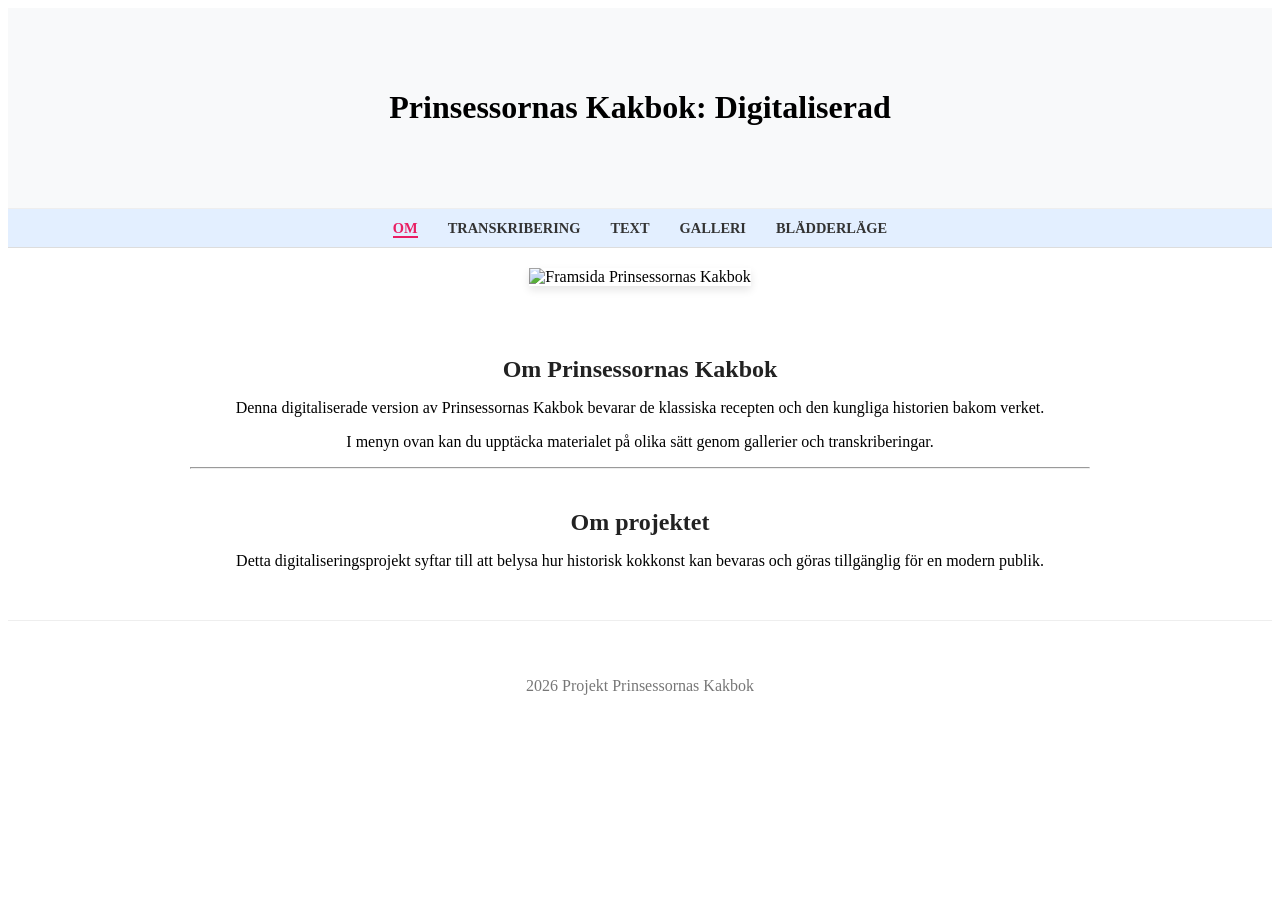
==== docs/index.html @ c344a950 "rename the documents folder to docs This is required to live the website from website" ====
<!DOCTYPE html>
<html lang="sv">
<head>
    <meta charset="UTF-8">
    <meta name="viewport" content="width=device-width, initial-scale=1.0">
    <title>Prinsessornas Kakbok: Digitaliserad</title>
    <link rel="stylesheet" href="assets/css/style.css">
</head>
<body>

    <header class="header">
        <h1>Prinsessornas Kakbok: Digitaliserad</h1>
    </header>

    <nav class="nav">
        <ul>
            <li><a href="index.html" class="active">Om</a></li>
            <li><a href="transkribering.html">Transkribering</a></li>
            <li><a href="text.html">Text</a></li>
            <li><a href="galleri.html">Galleri</a></li>
            <li><a href="bladderlage.html">Blädderläge</a></li>
        </ul>
    </nav>

    <div class="content">
        <div class="main-image-container">
            <img src="assets/img/image_1.png" alt="Framsida Prinsessornas Kakbok" title="Framsida">
        </div>

        <section class="info-section">
            <h5>Om Prinsessornas Kakbok</h5>
            <p>Denna digitaliserade version av Prinsessornas Kakbok bevarar de klassiska recepten och den kungliga historien bakom verket.</p>
            <p>I menyn ovan kan du upptäcka materialet på olika sätt genom gallerier och transkriberingar.</p>
        </section>

        <hr>

        <section class="project-section">
            <h5>Om projektet</h5>
            <p>Detta digitaliseringsprojekt syftar till att belysa hur historisk kokkonst kan bevaras och göras tillgänglig för en modern publik.</p>
        </section>
    </div>

    <footer class="footer">
        <p>2026 Projekt Prinsessornas Kakbok</p>
    </footer>

</body>
</html>
---- docs/assets/css/style.css ----
/* General Layout */
.body {
    background-color: #e0e0e0;
    font-family: "Times New Roman", serif;
    margin: 0;
    padding: 20px;
  
}

/* Fix for the Header */
.header {
    padding: 40px 20px;
    background-color: #fdfdfd;
    text-align: center;
    border-bottom: 1px solid #eee;
}

/* Sticky Navigation Logic */
.nav {
    position: sticky;
    top: 0;
    background-color: #e3efff;
    border-bottom: 1px solid #ddd;
    z-index: 1000;
    padding: 10px 0;
}

.nav ul {
    list-style: none; /* Removes the bullet points */
    margin: 0;
    padding: 0;
    display: flex; /* Puts menu items in a row */
    justify-content: center; /* Centers the menu */
}

.nav li {
    margin: 0 15px;
}

.nav a {
    text-decoration: none;
    color: #333;
    font-weight: bold;
    text-transform: uppercase;
    font-size: 0.9rem;
}

.nav a.active {
    color: #e91e63; /* Pink accent color */
    border-bottom: 2px solid #e91e63;
}

/* Content spacing so it doesn't hide behind the menu */
.content {
    max-width: 800px;
    margin: 30px auto;
    padding: 20px;
    text-align: left; /* Recipes usually look better left-aligned */
}


nav a:hover {
    text-decoration: underline;
}
/* Layout Styling for index file*/
.content {
    max-width: 900px;
    margin: 20px auto;
    padding: 0 20px;
    text-align: center;
}

.main-image-container img {
    max-width: 100%;
    height: auto;
    box-shadow: 0 4px 8px rgba(0,0,0,0.1);
    margin-bottom: 30px;
}

h5 {
    font-size: 1.5rem;
    margin-top: 40px;
    margin-bottom: 15px;
    color: #222;
}

.header {
    padding: 60px 20px;
    background-color: #f8f9fa;
    text-align: center;
}

.footer {
    padding: 40px 0;
    margin-top: 50px;
    border-top: 1px solid #eee;
    text-align: center;
    color: #777;
}
/* Specific Font Styles */
.front-sub-text {
    font-size: 0.9em;
    letter-spacing: 2px;
    margin: 10px 0;
}
/* Container for the whole page */
.front-page-layout {
    text-align: center;
    padding: 100px 40px; /* Adds the missing top space */
    display: flex;
    flex-direction: column;
    align-items: center;
    min-height: 600px;
}

/* The Italic Title */
.front-title-large {
    font-size: 3em;
    font-style: italic;
    margin-bottom: 0;
}

.front-title-huge {
    font-size: 4.8em;
    font-style: italic;
    margin-top: -15px; /* Pulls the two title words closer together */
}

/* Horizontal Lines */
.title-separator {
    width: 65%; /* Makes lines wider as seen in image_c6a9ee.jpg */
    border: 0;
    border-top: 1px solid #999; /* Softer grey line */
    margin: 40px 0;
}

/* The Publisher Section */
.front-publisher {
    font-size: 1.8em;
    letter-spacing: 6px; /* Fixes the bunched-up letters */
    margin-top: 10px;
}

/* The Credits at the bottom */
.front-credits {
    margin-top: 150px; /* Pushes credits to the bottom third of the page */
}

.front-credit-label {
    font-size: 0.8em;
    letter-spacing: 2px;
    color: #555;
    margin-bottom: 5px;
}

.front-name {
    font-size: 1.3em;
    letter-spacing: 3px;
    margin-bottom: 20px;
}
.back-italic-intro {
    font-style: italic;
    line-height: 1.6;
    margin: 20px 0;
    display: block;
}

.italic-text {
    font-style: italic;
}










/* Page Container */
.page-wrapper {
    display: flex;
    background-color: white;
    margin: 40px auto;
    max-width: 1200px;
    box-shadow: 0 5px 15px rgba(0,0,0,0.2);
    min-height: 800px;
    margin: 0 auto 40px auto; 
    min-height: 800px;
}

/* Image on the LEFT - addressing scholarly standard feedback */
.image-side {
    flex: 1;
    width: 50%; /* Fixed width to prevent distortion */
    padding: 20px;
    background-color: #fafafa;
    text-align: center;
    border-right: 1px solid #ccc;
}

.image-side img {
    max-width: 100%;
    height: auto;
    border: 1px solid #999;
}

/* Transcription on the RIGHT */
.text-side {
    flex: .8;
    width: 50%; /* Fixed width to prevent distortion */
    padding: 60px;
    text-align: left;
    display: flex;
    flex-direction: column;
    justify-content: flex-start;
    align-items: flex-start; /* Forces all content to the left */
}

/* Move ingredients to the left and let text wrap around it */
.ingredients {
    white-space: pre;
    font-family: monospace;
    font-size: 1.3em;
    background: #f9f9f9;
    padding: 15px;
    margin-bottom: 20px;

    /* KEY CHANGES TO MOVE TO LEFT */
    display: block;
    width: fit-content;  /* Shrinks the grey box to fit the text only */
    margin-left: 0;      /* Pins it to the left side */
    margin-right: auto;
    text-align: left;
}

/*.procedure {
    line-height: 1.6;
    margin-bottom: 20px;
}*/

.title-part-main {
    font-size: 3em;
    text-align: center;
    margin: 20px 0;
}

/* Ensure the procedure text fills this new narrow width */
.procedure {
    width: 100%;           /* It will now respect the 500px limit above */
    font-size: 1.3em;
    text-align: left;
    line-height: 1.6;
    font-family: serif;
    line-height: 1.5;
    text-align: left;
    margin-left: 0;
}

/* This clears the float so the next recipe title starts on a new line */
.recipe-entry {
    overflow: auto; 
    margin-bottom: 40px;
    border-bottom: 1px solid #eee; /* Visual separator for recipes */
}
 .ingredient-table {
    width: 100%;
    margin: 20px 0;
}
.ingredient-table td {
    padding-right: 40px; /* Space between the two columns */
    vertical-align: top;
}
/* Base style for ALL page numbers */
.page-number {
    display: block;
    width: 100%;
    margin-top: 30px;
    font-family: serif;
    text-align: left; /* Default is left */
}

/* Specific override only when 'right' is present */
.page-number.right {
    text-align: right;
}

/* Back Cover Styles */
/* Container for the back cover */
.back-cover {
    text-align: center;
    padding: 80px 40px;
    display: flex;
    flex-direction: column;
    height: 100%;
    min-height: 850px; /* Forces the footer to the bottom */
}

/* The Blue Title */
.back-title-blue {
    color: #2c5a94; /* The specific blue from the book */
    font-size: 2.2em;
    font-weight: bold;
    letter-spacing: 3px;
    margin-bottom: 60px;
}

/* The main description paragraph */
.back-description {
    max-width: 85%;
    margin: 0 auto 50px auto;
    text-align: left;
    line-height: 1.6;
    font-size: .8em;
}

/* "Husmodern" Brand Styling */
.back-brand-blue {
    color: #2c5a94;
    font-size: 4em;
    font-weight: bold;
    margin: 20px 0;
}

.back-tagline {
    font-style: italic;
    font-size: 1.2em;
    margin-bottom: 100px;
}

/* Footer Section (Price and Publisher) */
.back-footer {
    margin-top: auto; /* Pushes this div to the very bottom */
}

.back-price {
    font-weight: bold;
    font-size: 1.1em;
    margin-bottom: 20px;
    text-align: center;  /* This centers the text */
    display: block;      /* This ensures the element takes up the full width to allow centering */
}

.back-colophon {
    font-size: 0.75em;
    letter-spacing: 1px;
    text-transform: uppercase;
}

/* --- Front Cover Container --- 
.front-cover-container {
    background-color: white;
    text-align: center;
    padding: 40px 20px;
    display: flex;
    flex-direction: column;
    justify-content: space-between;
    min-height: 850px; *//* Matches your book height */
//    box-shadow: 0 10px 30px rgba(0,0,0,0.1);
//}

/* --- Typography --- */
//.cover-title-top, 
//.cover-title-bottom {
//    font-family: "Impact", "Arial Narrow", sans-serif; /* Mimics the tall, condensed font */
//    font-size: 3.5em;
//    font-weight: 900;
//    letter-spacing: -2px;
//    transform: scaleY(1.5); /* Stretches the font vertically like the original */
//    margin: 20px 0;
//    color: #111;
//}

/* --- The Crown Icon --- */
.crown-icon {
    display: block;
    width: 60px;
    height: 45px;
    background-color: #e91e63; /* Pinkish-red crown color */
    margin: 0 auto 10px auto;
    /* This creates the 3-point crown shape using a clip-path */
    clip-path: polygon(0% 100%, 0% 20%, 33% 50%, 50% 0%, 66% 50%, 100% 20%, 100% 100%);
}

/* --- Illustration Area --- */
.cover-image-placeholder img {
    max-width: 90%;
    height: auto;
    margin: 40px 0;
    border-radius: 50%; /* Optional: softens the edges to match the circular vibe */
}

/* Container styling for the Credits Page */
.center-aligned {
    text-align: center;
    margin: 5px 0;
    font-family: serif;
}

.top-margin {
    margin-top: 150px; /* Positions the text in the upper-middle of the page */
}

.uppercase-small {
    font-size: 0.9em;
    letter-spacing: 0.5px;
}

.bottom-colophon {
    margin-top: 300px; /* Pushes the printer info to the bottom of the page */
    text-align: center;
}

.uppercase-tiny {
    font-size: 0.65em;
    letter-spacing: 1.5px;
    text-transform: uppercase;
}

.italic {
    font-style: italic;
}

/* Container must have a set height to allow for "bottom" placement */
.front-cover-container {
    display: flex;
    flex-direction: column;
    align-items: center;
    height: 100%;
    min-height: 800px; /* Adjust based on your digital page height */
    padding: 40px 0;
    box-sizing: border-box;
}

.cover-title-top {
    margin-top: 0;
    font-size: 3em;
    /* Styles for vertically condensed font */
    transform: scaleY(1.4);
}

.main-illustration {
    margin: 40px 0;
    flex-grow: 1; /* Allows the image area to take up available middle space */
}

.cover-title-bottom {
    /* THIS IS THE KEY: pushes the element to the bottom of the flex container */
    margin-top: auto; 
    font-size: 3em;
    transform: scaleY(1.5);
    margin-bottom: 20px;
}

.recipe-title-uppercase {
    font-weight: bold;       /* Makes the text bold */
    text-transform: uppercase; /* Forces all letters to be capital */
    display: block;          /* Ensures it sits on its own line */
    margin-top: 20px;        /* Adds space above the title */
    margin-bottom: 10px;     /* Adds space below the title */
    font-size: 1.2em;        /* Makes the title slightly larger */
}

.recipe-title {
    font-weight: bold;       /* Makes the text bold */
    display: block;          /* Ensures it sits on its own line */
    margin-top: 20px;        /* Adds space above the title */
    margin-bottom: 10px;     /* Adds space below the title */
    font-size: 1.2em;        /* Makes the title slightly larger */
}
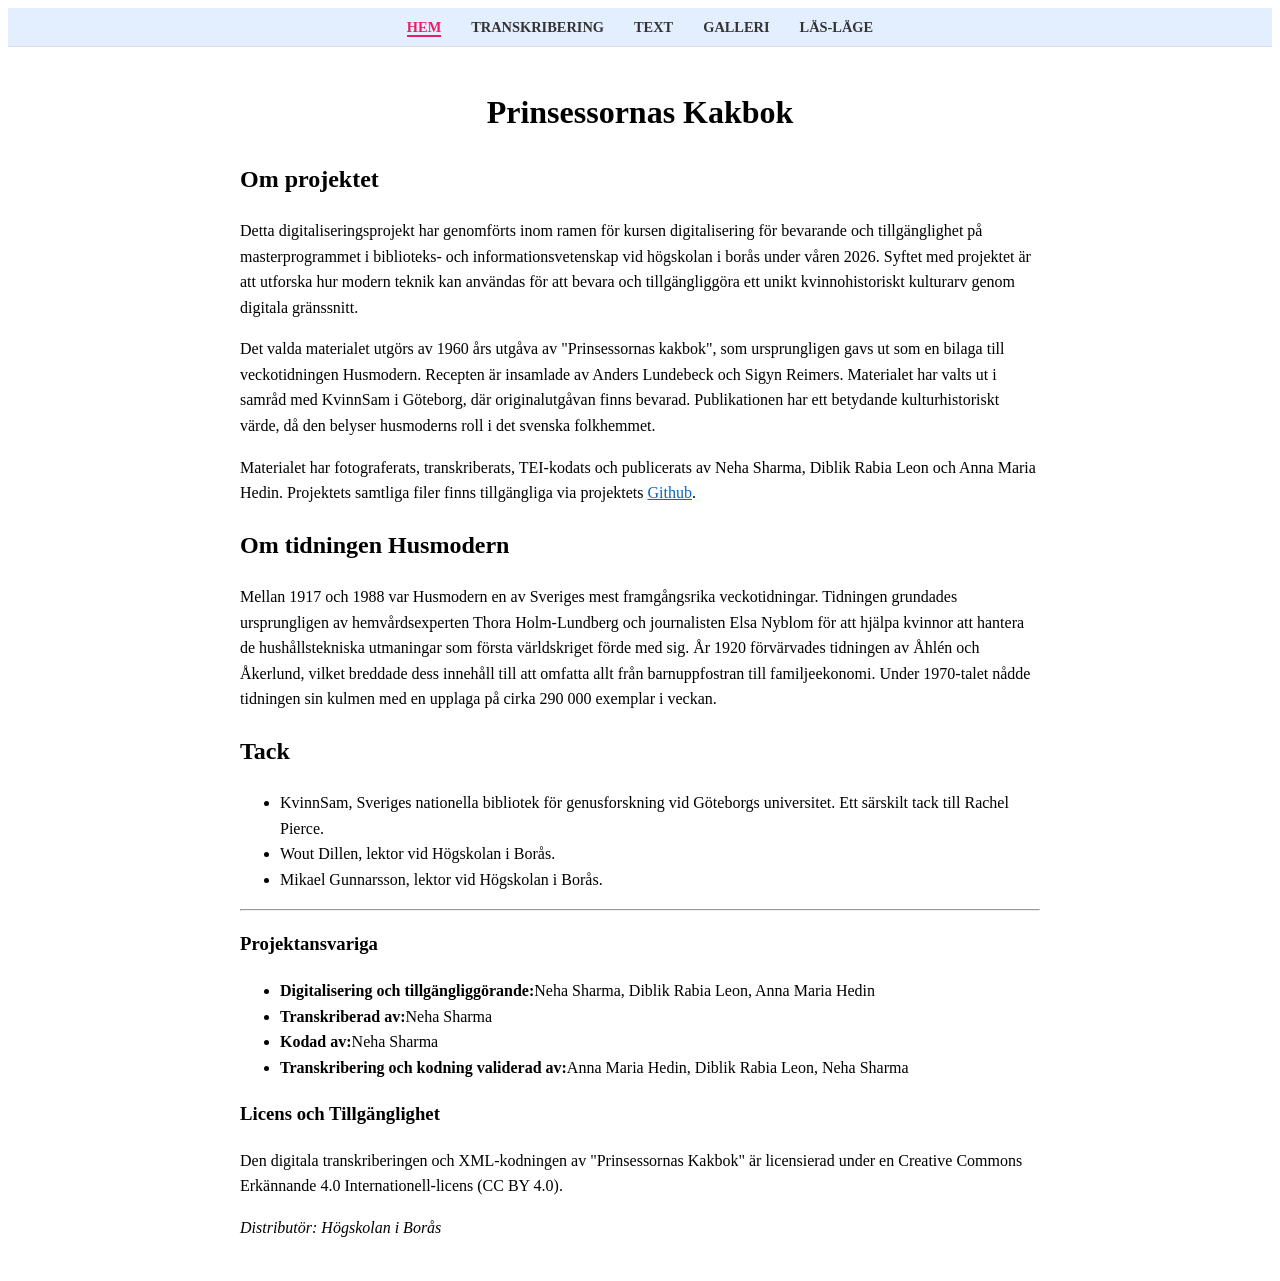
==== commit 132db342: "updated all files change hem, läs-läge , Anna name ," ====
--- a/docs/index.html
+++ b/docs/index.html
@@ -1,49 +1,72 @@
-<!DOCTYPE html>
-<html lang="sv">
-<head>
-    <meta charset="UTF-8">
-    <meta name="viewport" content="width=device-width, initial-scale=1.0">
-    <title>Prinsessornas Kakbok: Digitaliserad</title>
-    <link rel="stylesheet" href="assets/css/style.css">
-</head>
-<body>
-
-    <header class="header">
-        <h1>Prinsessornas Kakbok: Digitaliserad</h1>
-    </header>
-
-    <nav class="nav">
-        <ul>
-            <li><a href="index.html" class="active">Om</a></li>
+<!DOCTYPE HTML>
+<html>
+   <head>
+      <meta http-equiv="Content-Type" content="text/html; charset=UTF-8">
+      <title> Om | Prinsessornas Kakbok</title>
+      <link rel="stylesheet" type="text/css" href="assets/css/style.css">
+   </head>
+   <body>
+      <nav class="nav">
+         <ul>
+            <li><a href="index.html" class="active">Hem</a></li>
             <li><a href="transkribering.html">Transkribering</a></li>
             <li><a href="text.html">Text</a></li>
             <li><a href="galleri.html">Galleri</a></li>
-            <li><a href="bladderlage.html">Blädderläge</a></li>
-        </ul>
-    </nav>
-
-    <div class="content">
-        <div class="main-image-container">
-            <img src="assets/img/image_1.png" alt="Framsida Prinsessornas Kakbok" title="Framsida">
-        </div>
-
-        <section class="info-section">
-            <h5>Om Prinsessornas Kakbok</h5>
-            <p>Denna digitaliserade version av Prinsessornas Kakbok bevarar de klassiska recepten och den kungliga historien bakom verket.</p>
-            <p>I menyn ovan kan du upptäcka materialet på olika sätt genom gallerier och transkriberingar.</p>
-        </section>
-
-        <hr>
-
-        <section class="project-section">
-            <h5>Om projektet</h5>
-            <p>Detta digitaliseringsprojekt syftar till att belysa hur historisk kokkonst kan bevaras och göras tillgänglig för en modern publik.</p>
-        </section>
-    </div>
-
-    <footer class="footer">
-        <p>2026 Projekt Prinsessornas Kakbok</p>
-    </footer>
-
-</body>
+            <li><a href="bladderlage.html">Läs-Läge</a></li>
+         </ul>
+      </nav>
+      <main class="content" style="text-align:left; max-width: 800px; margin: 40px auto; line-height: 1.6;">
+         <h1 style="text-align:center;">Prinsessornas Kakbok</h1>
+         <section class="project-description">
+            <h2>Om projektet</h2>
+            <p>Detta digitaliseringsprojekt har genomförts inom ramen för kursen digitalisering för
+               bevarande och tillgänglighet på masterprogrammet i biblioteks- och informationsvetenskap
+               vid högskolan i borås under våren 2026. Syftet med projektet är att utforska hur modern
+               teknik kan användas för att bevara och tillgängliggöra ett unikt kvinnohistoriskt
+               kulturarv genom digitala gränssnitt.</p>
+            <p>Det valda materialet utgörs av 1960 års utgåva av "Prinsessornas kakbok", som ursprungligen
+               gavs ut som en bilaga till veckotidningen Husmodern. Recepten är insamlade av Anders
+               Lundebeck och Sigyn Reimers. Materialet har valts ut i samråd med KvinnSam i Göteborg,
+               där originalutgåvan finns bevarad. Publikationen har ett betydande kulturhistoriskt
+               värde, då den belyser husmoderns roll i det svenska folkhemmet. </p>
+            <p>Materialet har fotograferats, transkriberats, TEI-kodats och publicerats av Neha Sharma,
+               Diblik Rabia Leon och Anna Maria Hedin. Projektets samtliga filer finns tillgängliga
+               via projektets <a href="https://github.com/nehasahai85/Prinsessornas_Kokbok" target="_blank" style="color: #0066cc; text-decoration: underline;">Github</a>.</p>
+         </section>
+         <section class="magazine-history">
+            <h2>Om tidningen Husmodern</h2>
+            <p>Mellan 1917 och 1988 var Husmodern en av Sveriges mest framgångsrika veckotidningar.
+               Tidningen grundades ursprungligen av hemvårdsexperten Thora Holm-Lundberg och journalisten
+               Elsa Nyblom för att hjälpa kvinnor att hantera de hushållstekniska utmaningar som
+               första världskriget förde med sig. År 1920 förvärvades tidningen av Åhlén och Åkerlund,
+               vilket breddade dess innehåll till att omfatta allt från barnuppfostran till familjeekonomi.
+               Under 1970-talet nådde tidningen sin kulmen med en upplaga på cirka 290 000 exemplar
+               i veckan.</p>
+         </section>
+         <section class="acknowledgements">
+            <h2>Tack</h2>
+            <ul>
+               <li>KvinnSam, Sveriges nationella bibliotek för genusforskning vid Göteborgs universitet.
+                  Ett särskilt tack till Rachel Pierce.</li>
+               <li>Wout Dillen, lektor vid Högskolan i Borås.</li>
+               <li>Mikael Gunnarsson, lektor vid Högskolan i Borås.</li>
+            </ul>
+         </section>
+         <hr>
+         <section class="credits">
+            <h3>Projektansvariga</h3>
+            <ul>
+               <li><strong>Digitalisering och tillgängliggörande:</strong>Neha Sharma, Diblik Rabia Leon, Anna Maria Hedin</li>
+               <li><strong>Transkriberad av:</strong>Neha Sharma</li>
+               <li><strong>Kodad av:</strong>Neha Sharma</li>
+               <li><strong>Transkribering och kodning validerad av:</strong>Anna Maria Hedin, Diblik Rabia Leon, Neha Sharma</li>
+            </ul>
+            <h3>Licens och Tillgänglighet</h3>
+            <p>Den digitala transkriberingen och XML-kodningen av "Prinsessornas Kakbok" 
+               är licensierad under en Creative Commons Erkännande 4.0 Internationell-licens (CC
+               BY 4.0).</p>
+            <p><em>Distributör: Högskolan i Borås</em></p>
+         </section>
+      </main>
+   </body>
 </html>
--- a/docs/assets/css/style.css
+++ b/docs/assets/css/style.css
@@ -99,9 +99,16 @@
 }
 /* Specific Font Styles */
 .front-sub-text {
+ width: fit-content; /* Or a specific width like 200px */
+    margin-left: auto;
+    margin-right: auto; 
+    
     font-size: 0.9em;
     letter-spacing: 2px;
-    margin: 10px 0;
+    margin-bottom: 0;
+    
+/*     
+    margin: 10px 0; */
 }
 /* Container for the whole page */
 .front-page-layout {
@@ -115,12 +122,20 @@
 
 /* The Italic Title */
 .front-title-large {
+    width: fit-content; /* Or a specific width like 200px */
+    margin-left: auto;
+    margin-right: auto; 
+    
     font-size: 3em;
     font-style: italic;
     margin-bottom: 0;
 }
 
 .front-title-huge {
+    width: fit-content; /* Or a specific width like 200px */
+    margin-left: auto;
+    margin-right: auto; 
+    
     font-size: 4.8em;
     font-style: italic;
     margin-top: -15px; /* Pulls the two title words closer together */
@@ -128,9 +143,13 @@
 
 /* Horizontal Lines */
 .title-separator {
-    width: 65%; /* Makes lines wider as seen in image_c6a9ee.jpg */
+    width: 85%; /* Makes lines wider as seen in image_c6a9ee.jpg */
     border: 0;
     border-top: 1px solid #999; /* Softer grey line */
+    
+    
+    
+    
     margin: 40px 0;
 }
 
@@ -138,22 +157,39 @@
 .front-publisher {
     font-size: 1.8em;
     letter-spacing: 6px; /* Fixes the bunched-up letters */
-    margin-top: 10px;
+    width: fit-content; /* Or a specific width like 200px */
+    margin-left: auto;
+    margin-right: auto; 
 }
 
 /* The Credits at the bottom */
 .front-credits {
+    width: fit-content; /* Or a specific width like 200px */
+    margin-left: auto;
+    margin-right: auto; 
+
+
     margin-top: 150px; /* Pushes credits to the bottom third of the page */
 }
 
 .front-credit-label {
+    width: fit-content; /* Or a specific width like 200px */
+    margin-left: auto;
+    margin-right: auto; 
+    
     font-size: 0.8em;
     letter-spacing: 2px;
     color: #555;
+    text-align: center;
     margin-bottom: 5px;
 }
 
 .front-name {
+    width: fit-content; /* Or a specific width like 200px */
+    margin-left: auto;
+    margin-right: auto; 
+
+    
     font-size: 1.3em;
     letter-spacing: 3px;
     margin-bottom: 20px;
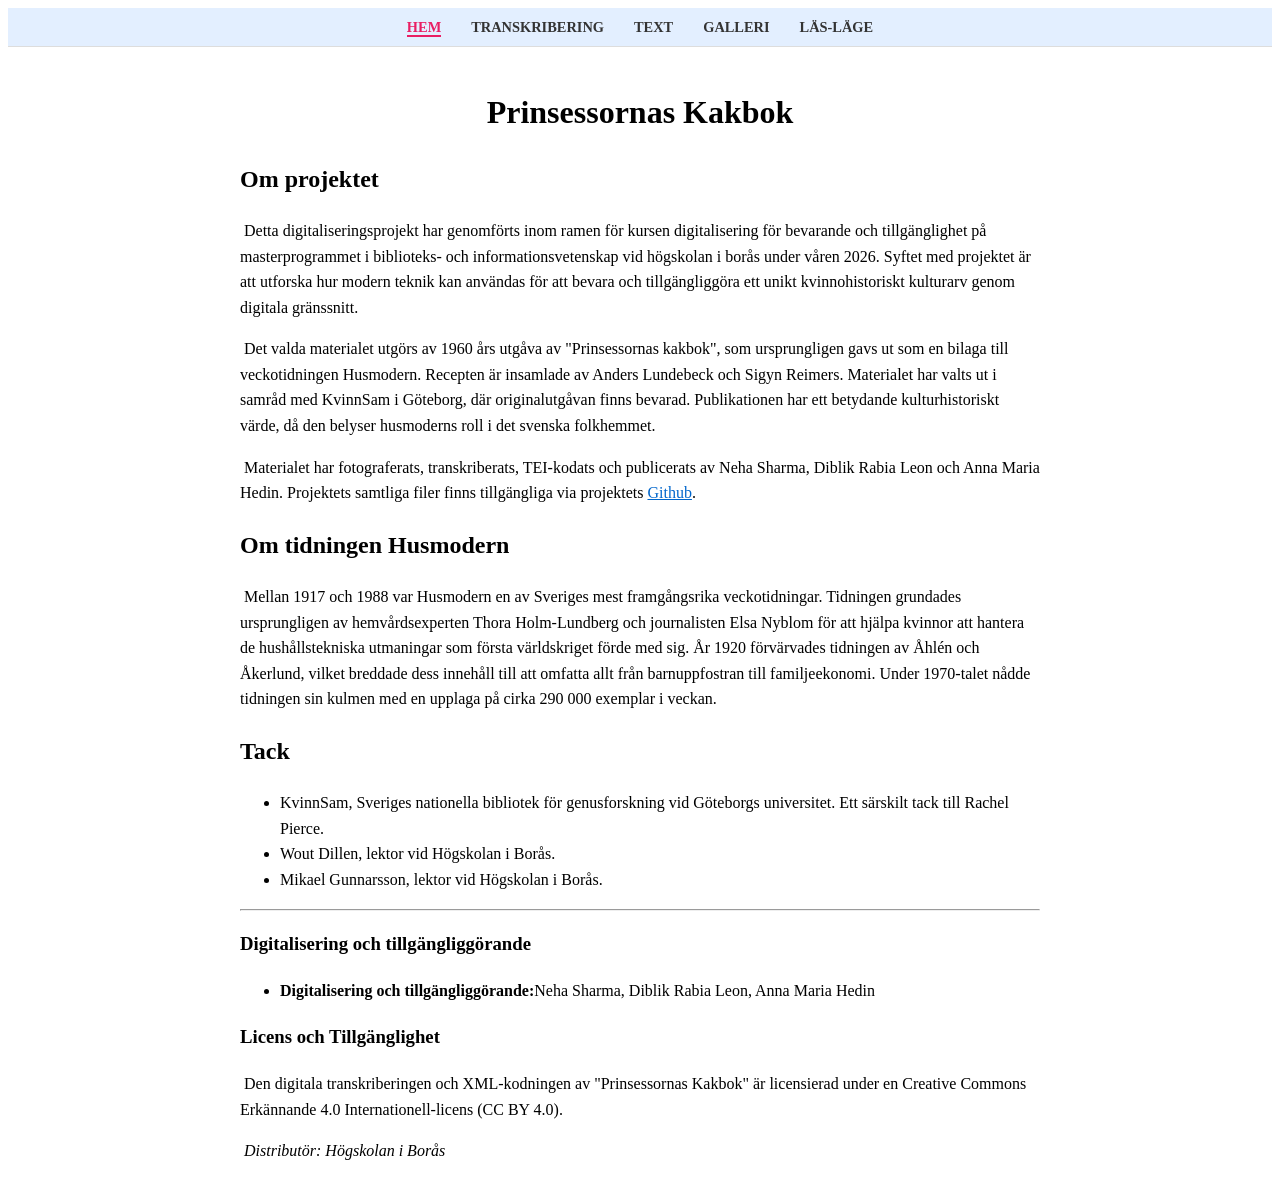
==== commit b9332187: "updated" ====
--- a/docs/index.html
+++ b/docs/index.html
@@ -54,12 +54,9 @@
          </section>
          <hr>
          <section class="credits">
-            <h3>Projektansvariga</h3>
+            <h3>Digitalisering och tillgängliggörande</h3>
             <ul>
                <li><strong>Digitalisering och tillgängliggörande:</strong>Neha Sharma, Diblik Rabia Leon, Anna Maria Hedin</li>
-               <li><strong>Transkriberad av:</strong>Neha Sharma</li>
-               <li><strong>Kodad av:</strong>Neha Sharma</li>
-               <li><strong>Transkribering och kodning validerad av:</strong>Anna Maria Hedin, Diblik Rabia Leon, Neha Sharma</li>
             </ul>
             <h3>Licens och Tillgänglighet</h3>
             <p>Den digitala transkriberingen och XML-kodningen av "Prinsessornas Kakbok" 
--- a/docs/assets/css/style.css
+++ b/docs/assets/css/style.css
@@ -146,10 +146,6 @@
     width: 85%; /* Makes lines wider as seen in image_c6a9ee.jpg */
     border: 0;
     border-top: 1px solid #999; /* Softer grey line */
-    
-    
-    
-    
     margin: 40px 0;
 }
 
@@ -197,8 +193,11 @@
 .back-italic-intro {
     font-style: italic;
     line-height: 1.6;
-    margin: 20px 0;
-    display: block;
+     
+    width: fit-content; /* Or a specific width like 200px */
+    margin-left: auto;
+    margin-right: auto;
+    text-align: center;
 }
 
 .italic-text {
@@ -209,7 +208,9 @@
 
 
 
-
+p::before {
+        content: "\00a0"; /* Inserts a non-breaking space at the start */
+    }
 
 
 
@@ -340,6 +341,8 @@
     font-weight: bold;
     letter-spacing: 3px;
     margin-bottom: 60px;
+    text-align: center;
+
 }
 
 /* The main description paragraph */
@@ -356,13 +359,15 @@
     color: #2c5a94;
     font-size: 4em;
     font-weight: bold;
-    margin: 20px 0;
+    margin: 20px 20%;
+        
 }
 
 .back-tagline {
     font-style: italic;
     font-size: 1.2em;
     margin-bottom: 100px;
+    margin: 20px 20%;
 }
 
 /* Footer Section (Price and Publisher) */
@@ -382,6 +387,7 @@
     font-size: 0.75em;
     letter-spacing: 1px;
     text-transform: uppercase;
+
 }
 
 /* --- Front Cover Container --- 
@@ -429,9 +435,13 @@
 
 /* Container styling for the Credits Page */
 .center-aligned {
-    text-align: center;
-    margin: 5px 0;
+    margin: 5px 0px;
     font-family: serif;
+    
+    
+    width: fit-content; /* Or a specific width like 200px */
+    margin-left: auto;
+    margin-right: auto; 
 }
 
 .top-margin {
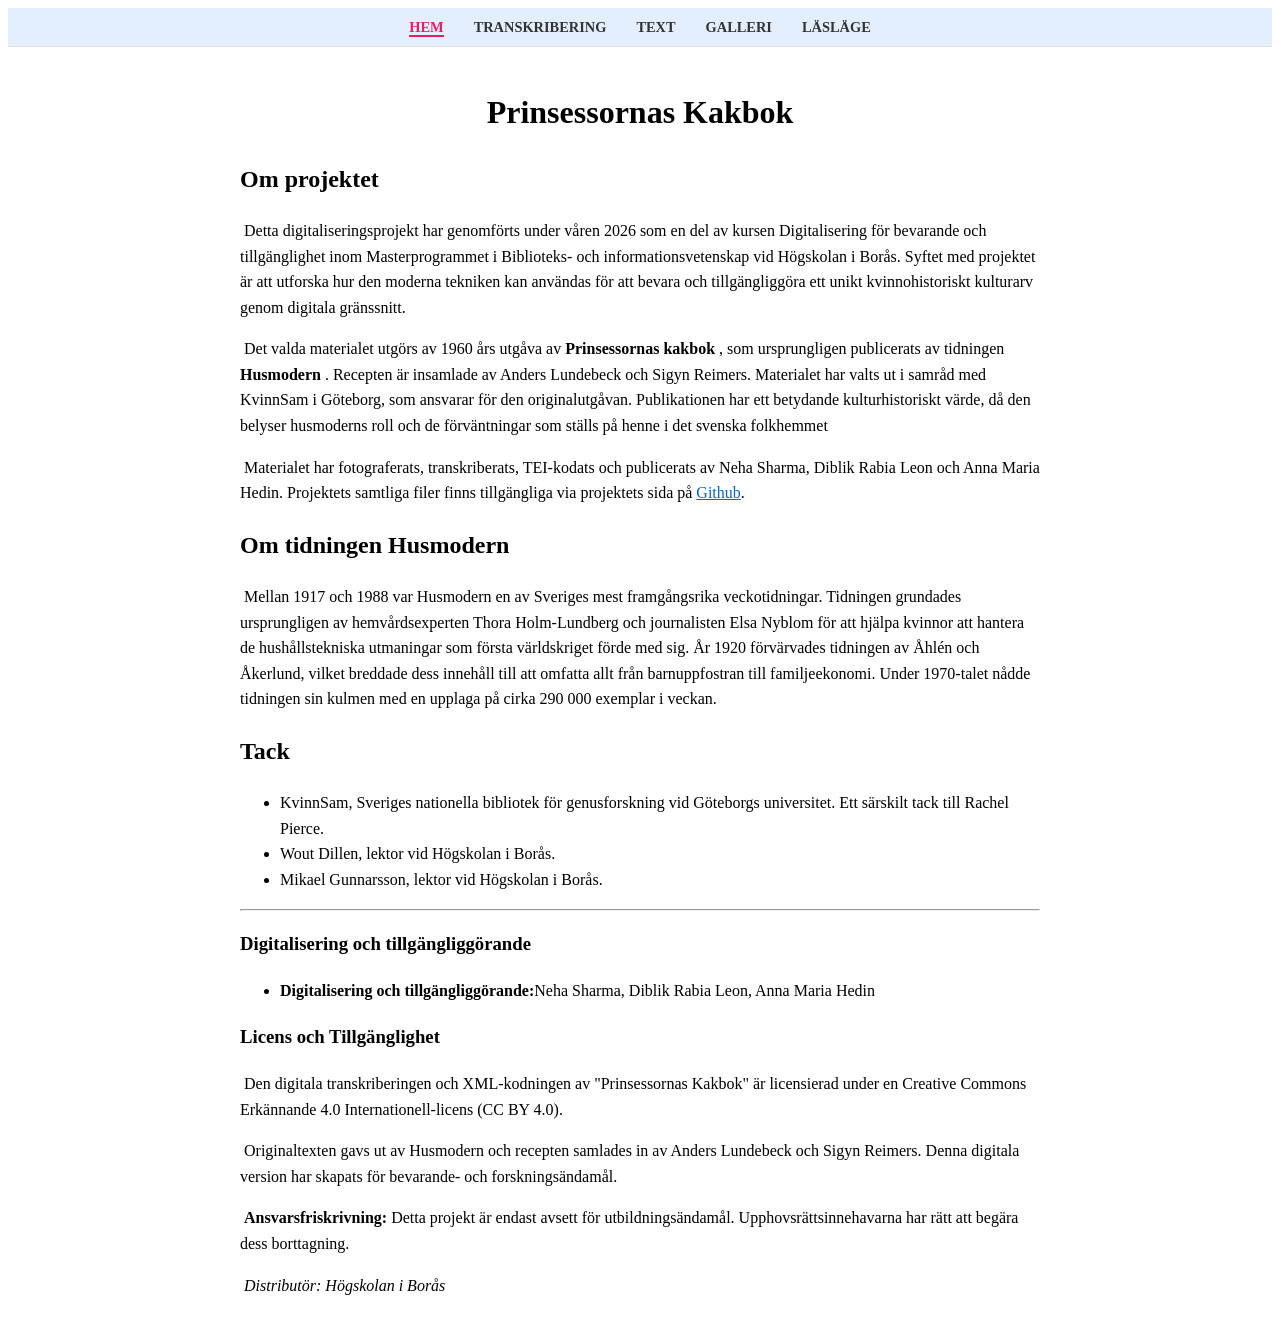
==== commit 3bebdf66: "changes updated läsläge menu item name updated, change the licence content persName tag information " ====
--- a/docs/index.html
+++ b/docs/index.html
@@ -12,26 +12,25 @@
             <li><a href="transkribering.html">Transkribering</a></li>
             <li><a href="text.html">Text</a></li>
             <li><a href="galleri.html">Galleri</a></li>
-            <li><a href="bladderlage.html">Läs-Läge</a></li>
+            <li><a href="bladderlage.html">Läsläge</a></li>
          </ul>
       </nav>
       <main class="content" style="text-align:left; max-width: 800px; margin: 40px auto; line-height: 1.6;">
          <h1 style="text-align:center;">Prinsessornas Kakbok</h1>
          <section class="project-description">
             <h2>Om projektet</h2>
-            <p>Detta digitaliseringsprojekt har genomförts inom ramen för kursen digitalisering för
-               bevarande och tillgänglighet på masterprogrammet i biblioteks- och informationsvetenskap
-               vid högskolan i borås under våren 2026. Syftet med projektet är att utforska hur modern
-               teknik kan användas för att bevara och tillgängliggöra ett unikt kvinnohistoriskt
-               kulturarv genom digitala gränssnitt.</p>
-            <p>Det valda materialet utgörs av 1960 års utgåva av "Prinsessornas kakbok", som ursprungligen
-               gavs ut som en bilaga till veckotidningen Husmodern. Recepten är insamlade av Anders
-               Lundebeck och Sigyn Reimers. Materialet har valts ut i samråd med KvinnSam i Göteborg,
-               där originalutgåvan finns bevarad. Publikationen har ett betydande kulturhistoriskt
-               värde, då den belyser husmoderns roll i det svenska folkhemmet. </p>
+            <p>Detta digitaliseringsprojekt har genomförts under våren 2026 som en del av kursen
+               Digitalisering för bevarande och tillgänglighet inom Masterprogrammet i Biblioteks-
+               och informationsvetenskap vid Högskolan i Borås. Syftet med projektet är att utforska
+               hur den moderna tekniken kan användas för att bevara och tillgängliggöra ett unikt
+               kvinnohistoriskt kulturarv genom digitala gränssnitt.</p>
+            <p>Det valda materialet utgörs av 1960 års utgåva av <strong>Prinsessornas kakbok </strong>, som ursprungligen publicerats av tidningen <strong>Husmodern </strong>. Recepten är insamlade av Anders Lundebeck och Sigyn Reimers. Materialet har valts
+               ut i samråd med KvinnSam i Göteborg, som ansvarar för den originalutgåvan. Publikationen
+               har ett betydande kulturhistoriskt värde, då den belyser husmoderns roll och de förväntningar
+               som ställs på henne i det svenska folkhemmet</p>
             <p>Materialet har fotograferats, transkriberats, TEI-kodats och publicerats av Neha Sharma,
                Diblik Rabia Leon och Anna Maria Hedin. Projektets samtliga filer finns tillgängliga
-               via projektets <a href="https://github.com/nehasahai85/Prinsessornas_Kokbok" target="_blank" style="color: #0066cc; text-decoration: underline;">Github</a>.</p>
+               via projektets sida på <a href="https://github.com/nehasahai85/Prinsessornas_Kokbok" target="_blank" style="color: #0066cc; text-decoration: underline;">Github</a>.</p>
          </section>
          <section class="magazine-history">
             <h2>Om tidningen Husmodern</h2>
@@ -62,6 +61,11 @@
             <p>Den digitala transkriberingen och XML-kodningen av "Prinsessornas Kakbok" 
                är licensierad under en Creative Commons Erkännande 4.0 Internationell-licens (CC
                BY 4.0).</p>
+            <p>Originaltexten gavs ut av Husmodern och recepten samlades in av 
+               Anders Lundebeck och Sigyn Reimers. Denna digitala version har skapats 
+               för bevarande- och forskningsändamål.</p>
+            <p><strong>Ansvarsfriskrivning:</strong> Detta projekt är endast avsett för utbildningsändamål. Upphovsrättsinnehavarna har
+               rätt att begära dess borttagning.</p>
             <p><em>Distributör: Högskolan i Borås</em></p>
          </section>
       </main>
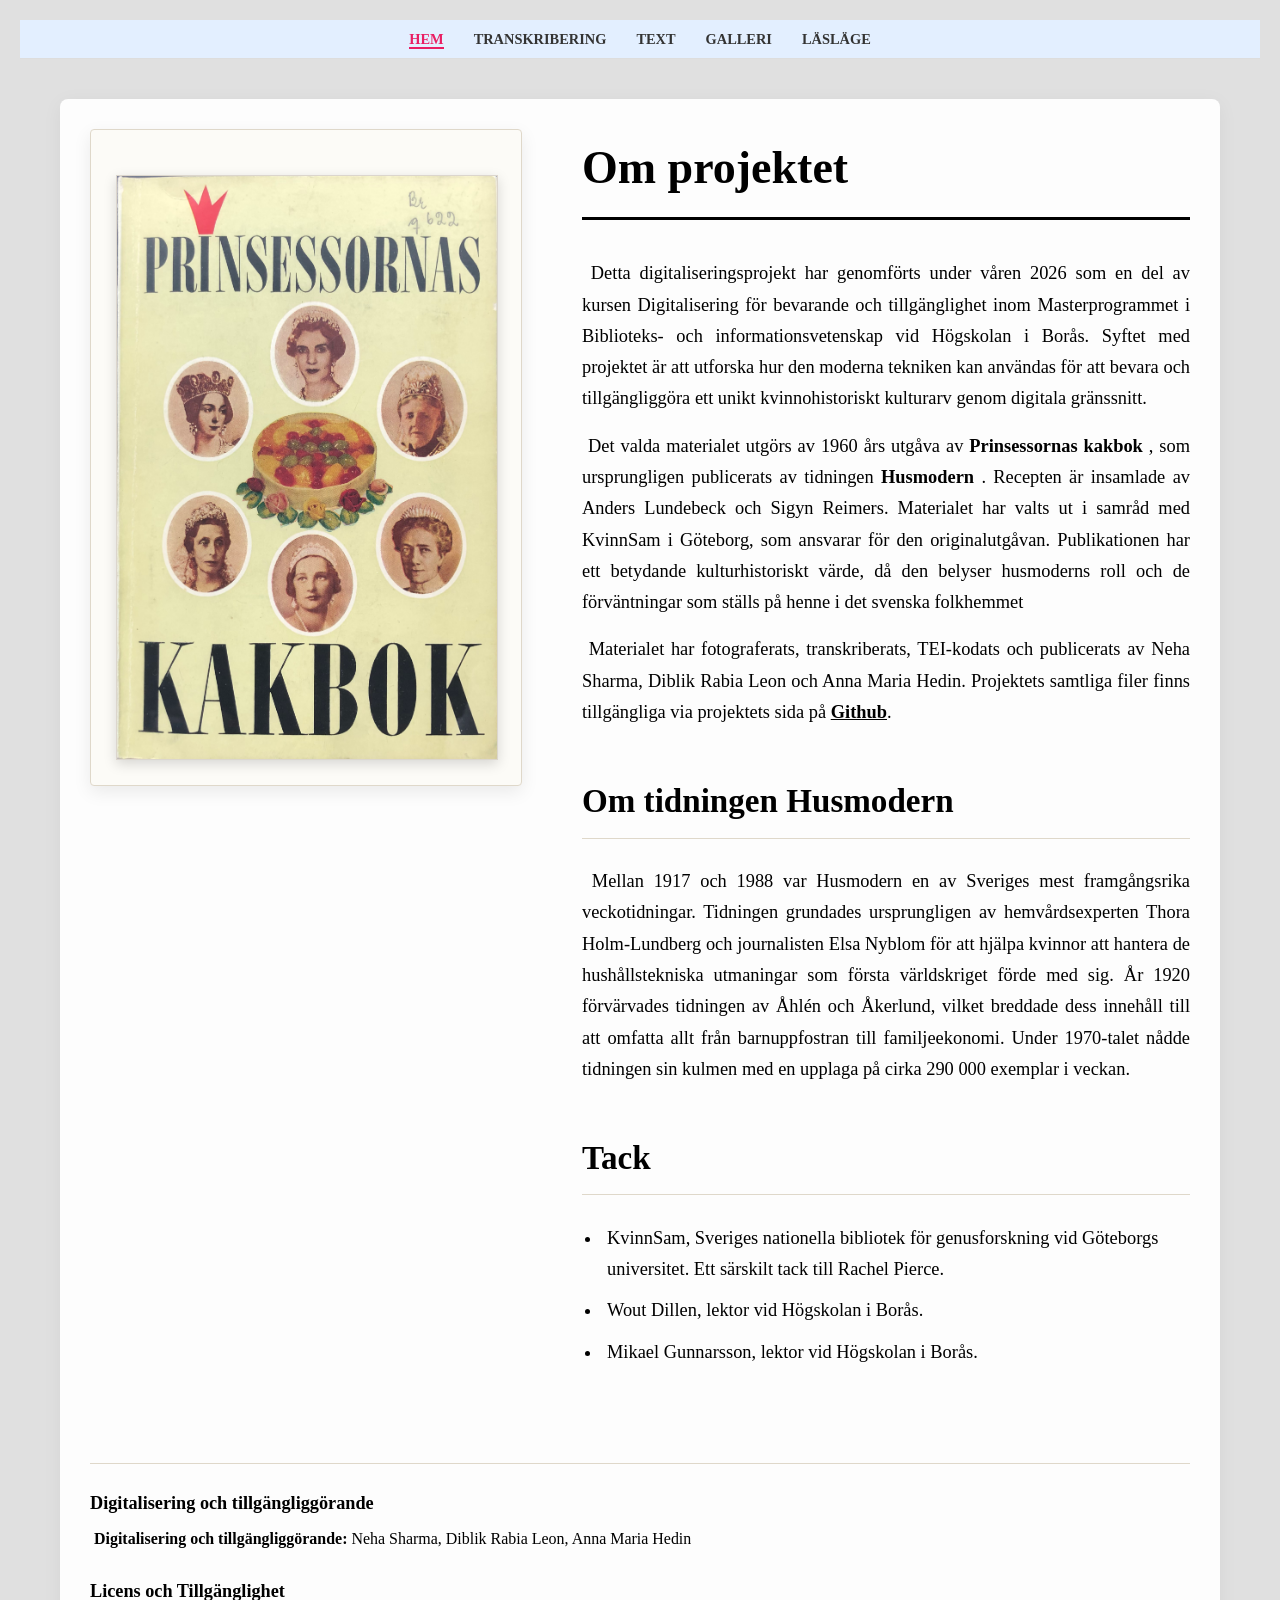
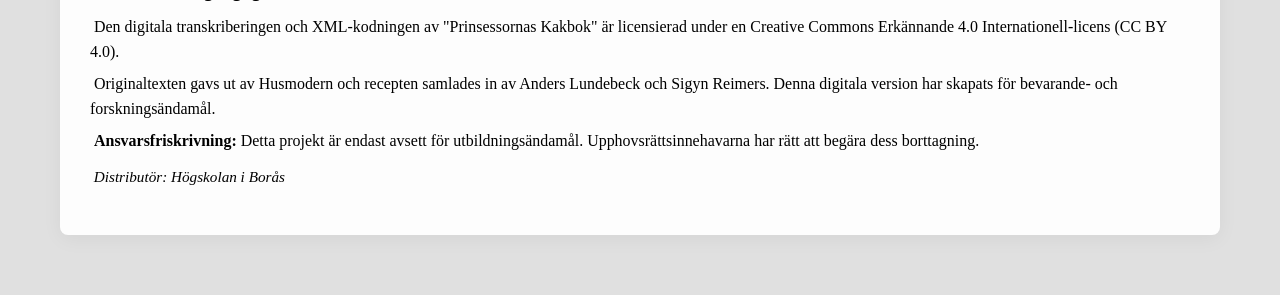
==== commit 44bdb003: "Revamp 'Om' page layout and XSL templates Rework the About (Om) page and corresponding XSL so the st" ====
--- a/docs/index.html
+++ b/docs/index.html
@@ -1,72 +1,82 @@
-<!DOCTYPE HTML>
 <html>
    <head>
       <meta http-equiv="Content-Type" content="text/html; charset=UTF-8">
-      <title> Om | Prinsessornas Kakbok</title>
+   
+      <meta charset="UTF-8">
+      <title>Om | Prinsessornas Kakbok</title>
       <link rel="stylesheet" type="text/css" href="assets/css/style.css">
    </head>
-   <body>
+   <body class="body">
       <nav class="nav">
          <ul>
             <li><a href="index.html" class="active">Hem</a></li>
             <li><a href="transkribering.html">Transkribering</a></li>
             <li><a href="text.html">Text</a></li>
             <li><a href="galleri.html">Galleri</a></li>
-            <li><a href="bladderlage.html">Läsläge</a></li>
+            <li><a href="bladderlage.html">L&auml;sl&auml;ge</a></li>
          </ul>
       </nav>
-      <main class="content" style="text-align:left; max-width: 800px; margin: 40px auto; line-height: 1.6;">
-         <h1 style="text-align:center;">Prinsessornas Kakbok</h1>
-         <section class="project-description">
-            <h2>Om projektet</h2>
-            <p>Detta digitaliseringsprojekt har genomförts under våren 2026 som en del av kursen
-               Digitalisering för bevarande och tillgänglighet inom Masterprogrammet i Biblioteks-
-               och informationsvetenskap vid Högskolan i Borås. Syftet med projektet är att utforska
-               hur den moderna tekniken kan användas för att bevara och tillgängliggöra ett unikt
-               kvinnohistoriskt kulturarv genom digitala gränssnitt.</p>
-            <p>Det valda materialet utgörs av 1960 års utgåva av <strong>Prinsessornas kakbok </strong>, som ursprungligen publicerats av tidningen <strong>Husmodern </strong>. Recepten är insamlade av Anders Lundebeck och Sigyn Reimers. Materialet har valts
-               ut i samråd med KvinnSam i Göteborg, som ansvarar för den originalutgåvan. Publikationen
-               har ett betydande kulturhistoriskt värde, då den belyser husmoderns roll och de förväntningar
-               som ställs på henne i det svenska folkhemmet</p>
-            <p>Materialet har fotograferats, transkriberats, TEI-kodats och publicerats av Neha Sharma,
-               Diblik Rabia Leon och Anna Maria Hedin. Projektets samtliga filer finns tillgängliga
-               via projektets sida på <a href="https://github.com/nehasahai85/Prinsessornas_Kokbok" target="_blank" style="color: #0066cc; text-decoration: underline;">Github</a>.</p>
-         </section>
-         <section class="magazine-history">
-            <h2>Om tidningen Husmodern</h2>
-            <p>Mellan 1917 och 1988 var Husmodern en av Sveriges mest framgångsrika veckotidningar.
-               Tidningen grundades ursprungligen av hemvårdsexperten Thora Holm-Lundberg och journalisten
-               Elsa Nyblom för att hjälpa kvinnor att hantera de hushållstekniska utmaningar som
-               första världskriget förde med sig. År 1920 förvärvades tidningen av Åhlén och Åkerlund,
-               vilket breddade dess innehåll till att omfatta allt från barnuppfostran till familjeekonomi.
-               Under 1970-talet nådde tidningen sin kulmen med en upplaga på cirka 290 000 exemplar
-               i veckan.</p>
-         </section>
-         <section class="acknowledgements">
-            <h2>Tack</h2>
-            <ul>
-               <li>KvinnSam, Sveriges nationella bibliotek för genusforskning vid Göteborgs universitet.
-                  Ett särskilt tack till Rachel Pierce.</li>
-               <li>Wout Dillen, lektor vid Högskolan i Borås.</li>
-               <li>Mikael Gunnarsson, lektor vid Högskolan i Borås.</li>
-            </ul>
-         </section>
-         <hr>
-         <section class="credits">
-            <h3>Digitalisering och tillgängliggörande</h3>
-            <ul>
-               <li><strong>Digitalisering och tillgängliggörande:</strong>Neha Sharma, Diblik Rabia Leon, Anna Maria Hedin</li>
-            </ul>
-            <h3>Licens och Tillgänglighet</h3>
-            <p>Den digitala transkriberingen och XML-kodningen av "Prinsessornas Kakbok" 
-               är licensierad under en Creative Commons Erkännande 4.0 Internationell-licens (CC
-               BY 4.0).</p>
-            <p>Originaltexten gavs ut av Husmodern och recepten samlades in av 
-               Anders Lundebeck och Sigyn Reimers. Denna digitala version har skapats 
-               för bevarande- och forskningsändamål.</p>
-            <p><strong>Ansvarsfriskrivning:</strong> Detta projekt är endast avsett för utbildningsändamål. Upphovsrättsinnehavarna har
-               rätt att begära dess borttagning.</p>
-            <p><em>Distributör: Högskolan i Borås</em></p>
+      <main class="content" style="max-width: 1100px; margin: 40px auto; padding: 30px; font-family: 'Times New Roman', serif; background-color: #fdfdfd; box-shadow: 0 4px 20px rgba(0,0,0,0.05); border-radius: 8px; color: #000000;">
+         <div style="display: flex; gap: 60px; align-items: flex-start;">
+            <div class="front-cover-sidebar" style="flex: 0 0 380px; text-align: center; background-color: #fcfbf7; padding: 25px; border: 1px solid #dfd8ca; box-shadow: 0 6px 18px rgba(0,0,0,0.08); border-radius: 4px; position: sticky; top: 80px;">
+               <h2 style="margin: 0 0 20px 0; font-size: 2.2em; font-weight: bold; color: #000000; letter-spacing: 3px; text-transform: uppercase;"></h2>
+               <div class="main-illustration" style="width: 100%; margin: 0 auto;"><img src="assets/img/00_Cover.jpg" alt="Prinsessornas Kakbok Omslag" style="width: 100%; height: auto; display: block; border: 1px solid #dcd6cd; box-shadow: 0 4px 12px rgba(0,0,0,0.15);"></div>
+            </div>
+            <div class="main-text-content" style="flex: 1; font-size: 1.15em; line-height: 1.7; color: #000000; text-align: left;">
+               <section class="about-section" style="margin-bottom: 45px;">
+                  <h1 style="margin-top: 0; font-size: 2.5em; border-bottom: 3px solid #000000; padding-bottom: 10px; color: #000000; font-weight: bold;">Om projektet</h1>
+                  <p style="margin: 16px 0; text-align: justify; color: #000000;">Detta digitaliseringsprojekt har genomf&ouml;rts under v&aring;ren 2026 som en del av kursen Digitalisering f&ouml;r bevarande och tillg&auml;nglighet
+                     inom Masterprogrammet i Biblioteks- och informationsvetenskap vid H&ouml;gskolan i Bor&aring;s. Syftet med projektet &auml;r att utforska
+                     hur den moderna tekniken kan anv&auml;ndas f&ouml;r att bevara och tillg&auml;ngligg&ouml;ra ett unikt kvinnohistoriskt kulturarv genom digitala
+                     gr&auml;nssnitt.
+                  </p>
+                  <p style="margin: 16px 0; text-align: justify; color: #000000;">Det valda materialet utg&ouml;rs av 1960 &aring;rs utg&aring;va av <strong style="color: #000000; font-weight: bold;">Prinsessornas kakbok </strong>, som ursprungligen publicerats av tidningen <strong style="color: #000000; font-weight: bold;">Husmodern </strong>. Recepten &auml;r insamlade av Anders Lundebeck och Sigyn Reimers. Materialet har valts ut i samr&aring;d med KvinnSam i G&ouml;teborg, som
+                     ansvarar f&ouml;r den originalutg&aring;van. Publikationen har ett betydande kulturhistoriskt v&auml;rde, d&aring; den belyser husmoderns roll och
+                     de f&ouml;rv&auml;ntningar som st&auml;lls p&aring; henne i det svenska folkhemmet
+                  </p>
+                  <p style="margin: 16px 0; text-align: justify; color: #000000;">Materialet har fotograferats, transkriberats, TEI-kodats och publicerats av Neha Sharma, Diblik Rabia Leon och Anna Maria
+                     Hedin. Projektets samtliga filer finns tillg&auml;ngliga via projektets sida p&aring; <a href="https://github.com/nehasahai85/Prinsessornas_Kokbok" target="_blank" style="color: #000000; text-decoration: underline; font-weight: bold;">Github</a>.
+                  </p>
+               </section>
+               <section class="history-section" style="margin-bottom: 45px;">
+                  <h2 style="font-size: 1.8em; border-bottom: 1px solid #dfd8ca; padding-bottom: 8px; color: #000000;">Om tidningen Husmodern</h2>
+                  <p style="margin: 16px 0; text-align: justify; color: #000000;">Mellan 1917 och 1988 var Husmodern en av Sveriges mest framg&aring;ngsrika veckotidningar. Tidningen grundades ursprungligen av
+                     hemv&aring;rdsexperten Thora Holm-Lundberg och journalisten Elsa Nyblom f&ouml;r att hj&auml;lpa kvinnor att hantera de hush&aring;llstekniska utmaningar
+                     som f&ouml;rsta v&auml;rldskriget f&ouml;rde med sig. &Aring;r 1920 f&ouml;rv&auml;rvades tidningen av &Aring;hl&eacute;n och &Aring;kerlund, vilket breddade dess inneh&aring;ll
+                     till att omfatta allt fr&aring;n barnuppfostran till familjeekonomi. Under 1970-talet n&aring;dde tidningen sin kulmen med en upplaga
+                     p&aring; cirka 290 000 exemplar i veckan.
+                  </p>
+               </section>
+               <section class="acknowledgements-section" style="margin-bottom: 45px;">
+                  <h2 style="font-size: 1.8em; border-bottom: 1px solid #dfd8ca; padding-bottom: 8px; color: #000000;">Tack</h2>
+                  <ul style="padding-left: 20px; margin: 16px 0; list-style-position: outside; text-align: left; color: #000000;">
+                     <li style="margin-bottom: 10px; padding-left: 5px;">KvinnSam, Sveriges nationella bibliotek f&ouml;r genusforskning vid G&ouml;teborgs universitet. Ett s&auml;rskilt tack till Rachel Pierce.</li>
+                     <li style="margin-bottom: 10px; padding-left: 5px;">Wout Dillen, lektor vid H&ouml;gskolan i Bor&aring;s.</li>
+                     <li style="margin-bottom: 10px; padding-left: 5px;">Mikael Gunnarsson, lektor vid H&ouml;gskolan i Bor&aring;s.</li>
+                  </ul>
+               </section>
+            </div>
+         </div>
+         <hr style="border: 0; border-top: 1px solid #dfd8ca; margin: 50px 0 25px 0;">
+         <section class="credits-footer" style="font-size: 0.95em; color: #000000; line-height: 1.6; text-align: left;">
+            <h3 style="color: #000000; font-size: 1.2em; margin-bottom: 8px; text-align: left; font-weight: bold;">Digitalisering och tillg&auml;ngligg&ouml;rande</h3>
+            <div style="text-align: left; margin-bottom: 25px; color: #000000;">
+               <p style="margin: 6px 0; font-size: 1.05em;"><strong>Digitalisering och tillg&auml;ngligg&ouml;rande: </strong>Neha Sharma, Diblik Rabia Leon, Anna Maria Hedin
+               </p>
+            </div>
+            <h3 style="color: #000000; font-size: 1.2em; margin-bottom: 8px; text-align: left; font-weight: bold;">Licens och Tillg&auml;nglighet</h3>
+            <div style="text-align: left; color: #000000;">
+               <p style="margin: 6px 0; font-size: 1.05em;">Den digitala transkriberingen och XML-kodningen av "Prinsessornas Kakbok" 
+                                              &auml;r licensierad under en Creative Commons Erk&auml;nnande 4.0 Internationell-licens (CC BY 4.0).
+               </p>
+               <p style="margin: 6px 0; font-size: 1.05em;">Originaltexten gavs ut av Husmodern och recepten samlades in av 
+                                              Anders Lundebeck och Sigyn Reimers. Denna digitala version har skapats 
+                                              f&ouml;r bevarande- och forsknings&auml;ndam&aring;l.
+               </p>
+               <p style="margin: 6px 0; font-size: 1.05em;"><strong style="color: #000000; font-weight: bold;">Ansvarsfriskrivning:</strong> Detta projekt &auml;r endast avsett f&ouml;r utbildnings&auml;ndam&aring;l. Upphovsr&auml;ttsinnehavarna har r&auml;tt att beg&auml;ra dess borttagning.
+               </p>
+               <p style="margin-top: 12px; font-style: italic;">Distribut&ouml;r: H&ouml;gskolan i Bor&aring;s</p>
+            </div>
          </section>
       </main>
    </body>
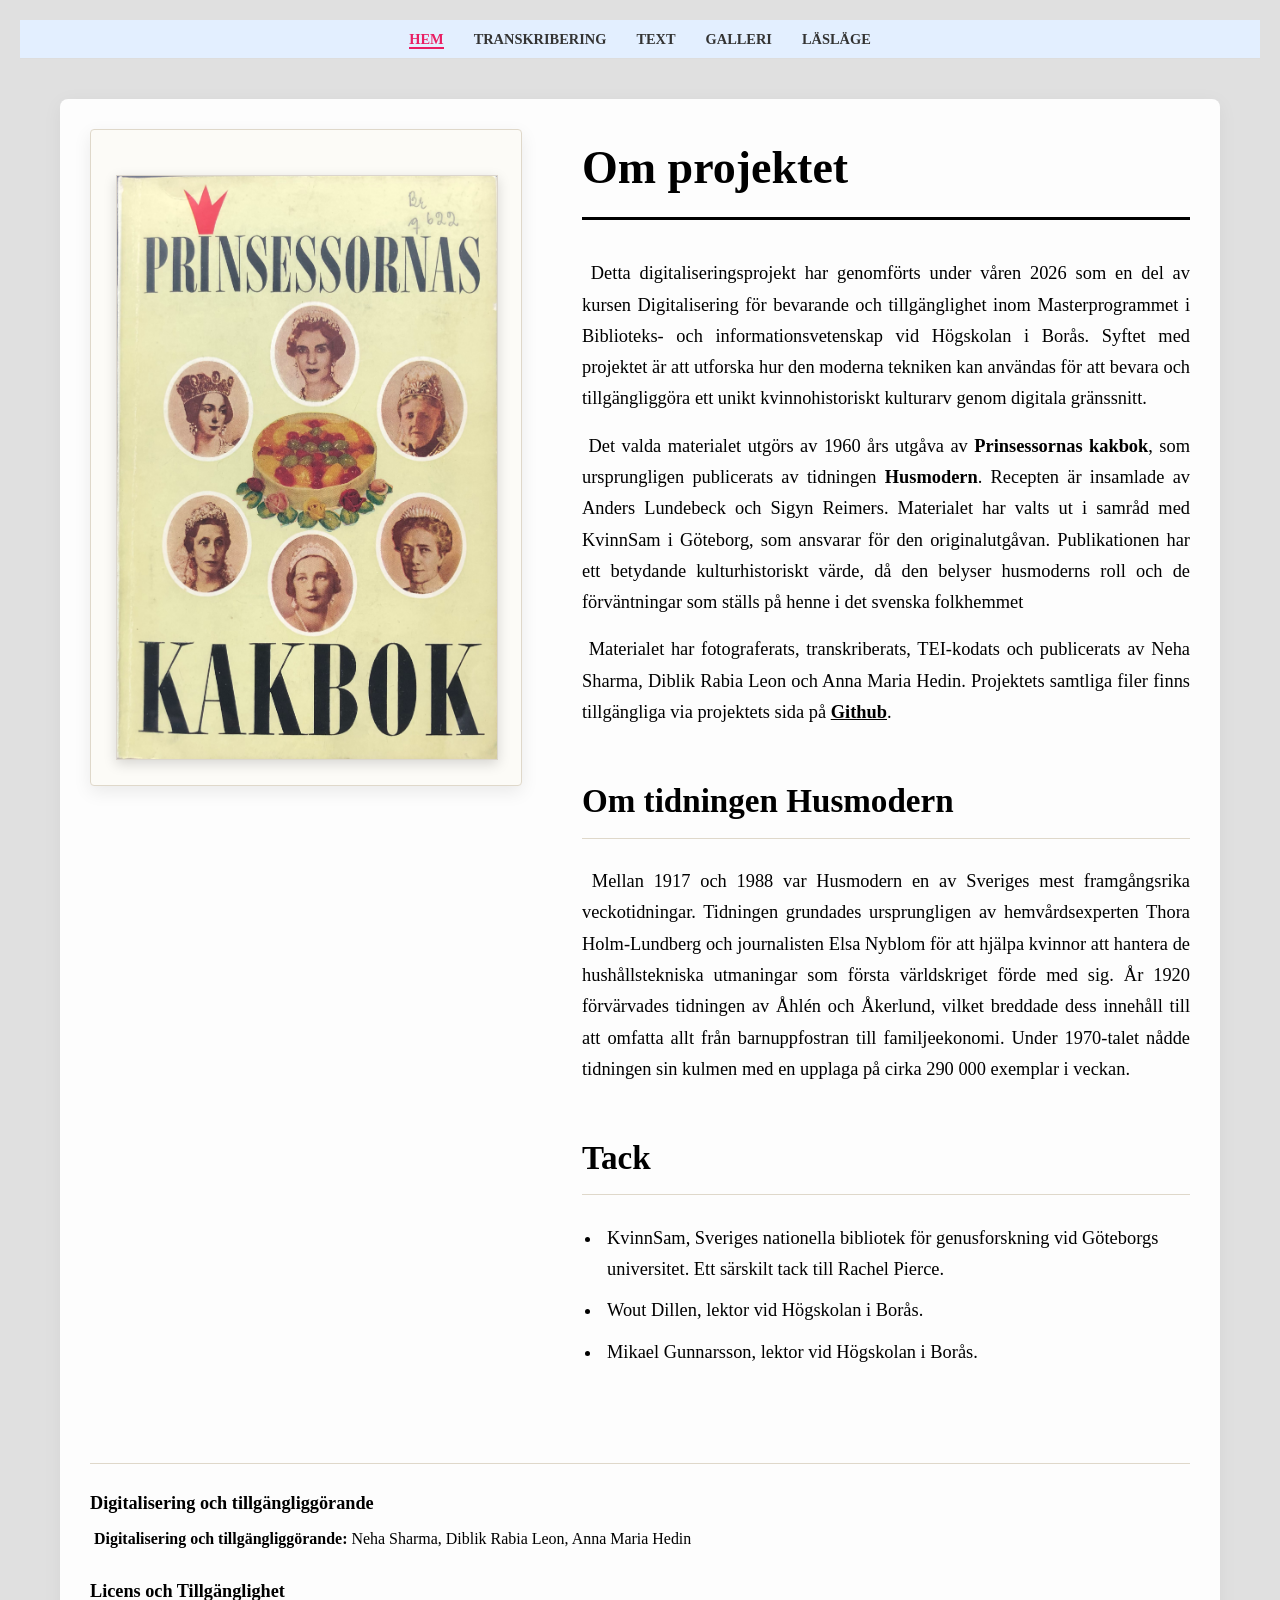
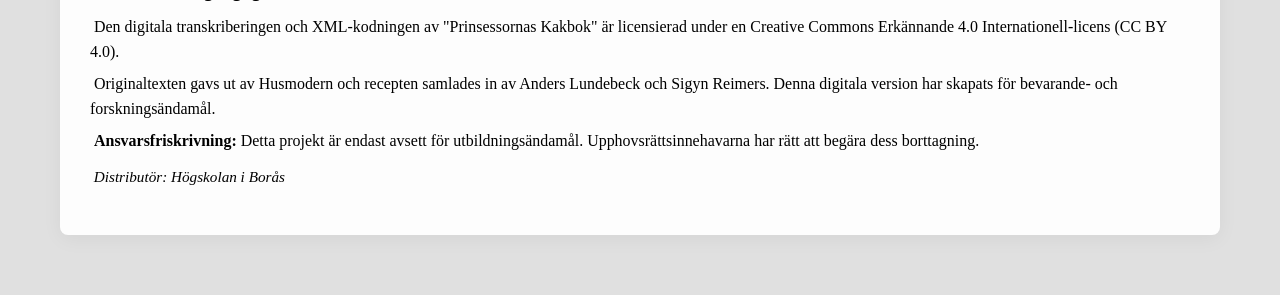
==== commit e5af8347: "Fix HTML formatting in project description" ====
--- a/docs/index.html
+++ b/docs/index.html
@@ -1,8 +1,7 @@
+<!DOCTYPE HTML>
 <html>
    <head>
       <meta http-equiv="Content-Type" content="text/html; charset=UTF-8">
-   
-      <meta charset="UTF-8">
       <title>Om | Prinsessornas Kakbok</title>
       <link rel="stylesheet" type="text/css" href="assets/css/style.css">
    </head>
@@ -13,7 +12,7 @@
             <li><a href="transkribering.html">Transkribering</a></li>
             <li><a href="text.html">Text</a></li>
             <li><a href="galleri.html">Galleri</a></li>
-            <li><a href="bladderlage.html">L&auml;sl&auml;ge</a></li>
+            <li><a href="bladderlage.html">Läsläge</a></li>
          </ul>
       </nav>
       <main class="content" style="max-width: 1100px; margin: 40px auto; padding: 30px; font-family: 'Times New Roman', serif; background-color: #fdfdfd; box-shadow: 0 4px 20px rgba(0,0,0,0.05); border-radius: 8px; color: #000000;">
@@ -25,59 +24,59 @@
             <div class="main-text-content" style="flex: 1; font-size: 1.15em; line-height: 1.7; color: #000000; text-align: left;">
                <section class="about-section" style="margin-bottom: 45px;">
                   <h1 style="margin-top: 0; font-size: 2.5em; border-bottom: 3px solid #000000; padding-bottom: 10px; color: #000000; font-weight: bold;">Om projektet</h1>
-                  <p style="margin: 16px 0; text-align: justify; color: #000000;">Detta digitaliseringsprojekt har genomf&ouml;rts under v&aring;ren 2026 som en del av kursen Digitalisering f&ouml;r bevarande och tillg&auml;nglighet
-                     inom Masterprogrammet i Biblioteks- och informationsvetenskap vid H&ouml;gskolan i Bor&aring;s. Syftet med projektet &auml;r att utforska
-                     hur den moderna tekniken kan anv&auml;ndas f&ouml;r att bevara och tillg&auml;ngligg&ouml;ra ett unikt kvinnohistoriskt kulturarv genom digitala
-                     gr&auml;nssnitt.
-                  </p>
-                  <p style="margin: 16px 0; text-align: justify; color: #000000;">Det valda materialet utg&ouml;rs av 1960 &aring;rs utg&aring;va av <strong style="color: #000000; font-weight: bold;">Prinsessornas kakbok </strong>, som ursprungligen publicerats av tidningen <strong style="color: #000000; font-weight: bold;">Husmodern </strong>. Recepten &auml;r insamlade av Anders Lundebeck och Sigyn Reimers. Materialet har valts ut i samr&aring;d med KvinnSam i G&ouml;teborg, som
-                     ansvarar f&ouml;r den originalutg&aring;van. Publikationen har ett betydande kulturhistoriskt v&auml;rde, d&aring; den belyser husmoderns roll och
-                     de f&ouml;rv&auml;ntningar som st&auml;lls p&aring; henne i det svenska folkhemmet
-                  </p>
-                  <p style="margin: 16px 0; text-align: justify; color: #000000;">Materialet har fotograferats, transkriberats, TEI-kodats och publicerats av Neha Sharma, Diblik Rabia Leon och Anna Maria
-                     Hedin. Projektets samtliga filer finns tillg&auml;ngliga via projektets sida p&aring; <a href="https://github.com/nehasahai85/Prinsessornas_Kokbok" target="_blank" style="color: #000000; text-decoration: underline; font-weight: bold;">Github</a>.
-                  </p>
+                  <p style="margin: 16px 0; text-align: justify; color: #000000;">Detta digitaliseringsprojekt har genomförts under våren 2026 som en del av kursen
+                     Digitalisering för bevarande och tillgänglighet inom Masterprogrammet i Biblioteks-
+                     och informationsvetenskap vid Högskolan i Borås. Syftet med projektet är att utforska
+                     hur den moderna tekniken kan användas för att bevara och tillgängliggöra ett unikt
+                     kvinnohistoriskt kulturarv genom digitala gränssnitt.</p>
+                  <p style="margin: 16px 0; text-align: justify; color: #000000;">Det valda materialet utgörs av 1960 års utgåva av <strong style="color: #000000; font-weight: bold;">Prinsessornas kakbok</strong>, som ursprungligen publicerats av tidningen <strong style="color: #000000; font-weight: bold;">Husmodern</strong>. Recepten är insamlade av Anders Lundebeck och Sigyn Reimers. Materialet har valts
+                     ut i samråd med KvinnSam i Göteborg, som ansvarar för den originalutgåvan. Publikationen
+                     har ett betydande kulturhistoriskt värde, då den belyser husmoderns roll och de förväntningar
+                     som ställs på henne i det svenska folkhemmet</p>
+                  <p style="margin: 16px 0; text-align: justify; color: #000000;">Materialet har fotograferats, transkriberats, TEI-kodats och publicerats av Neha Sharma,
+                     Diblik Rabia Leon och Anna Maria Hedin. Projektets samtliga filer finns tillgängliga
+                     via projektets sida på <a href="https://github.com/nehasahai85/Prinsessornas_Kokbok" target="_blank" style="color: #000000; text-decoration: underline; font-weight: bold;">Github</a>.</p>
                </section>
                <section class="history-section" style="margin-bottom: 45px;">
                   <h2 style="font-size: 1.8em; border-bottom: 1px solid #dfd8ca; padding-bottom: 8px; color: #000000;">Om tidningen Husmodern</h2>
-                  <p style="margin: 16px 0; text-align: justify; color: #000000;">Mellan 1917 och 1988 var Husmodern en av Sveriges mest framg&aring;ngsrika veckotidningar. Tidningen grundades ursprungligen av
-                     hemv&aring;rdsexperten Thora Holm-Lundberg och journalisten Elsa Nyblom f&ouml;r att hj&auml;lpa kvinnor att hantera de hush&aring;llstekniska utmaningar
-                     som f&ouml;rsta v&auml;rldskriget f&ouml;rde med sig. &Aring;r 1920 f&ouml;rv&auml;rvades tidningen av &Aring;hl&eacute;n och &Aring;kerlund, vilket breddade dess inneh&aring;ll
-                     till att omfatta allt fr&aring;n barnuppfostran till familjeekonomi. Under 1970-talet n&aring;dde tidningen sin kulmen med en upplaga
-                     p&aring; cirka 290 000 exemplar i veckan.
-                  </p>
+                  <p style="margin: 16px 0; text-align: justify; color: #000000;">Mellan 1917 och 1988 var Husmodern en av Sveriges mest framgångsrika veckotidningar.
+                     Tidningen grundades ursprungligen av hemvårdsexperten Thora Holm-Lundberg och journalisten
+                     Elsa Nyblom för att hjälpa kvinnor att hantera de hushållstekniska utmaningar som
+                     första världskriget förde med sig. År 1920 förvärvades tidningen av Åhlén och Åkerlund,
+                     vilket breddade dess innehåll till att omfatta allt från barnuppfostran till familjeekonomi.
+                     Under 1970-talet nådde tidningen sin kulmen med en upplaga på cirka 290 000 exemplar
+                     i veckan.</p>
                </section>
                <section class="acknowledgements-section" style="margin-bottom: 45px;">
                   <h2 style="font-size: 1.8em; border-bottom: 1px solid #dfd8ca; padding-bottom: 8px; color: #000000;">Tack</h2>
                   <ul style="padding-left: 20px; margin: 16px 0; list-style-position: outside; text-align: left; color: #000000;">
-                     <li style="margin-bottom: 10px; padding-left: 5px;">KvinnSam, Sveriges nationella bibliotek f&ouml;r genusforskning vid G&ouml;teborgs universitet. Ett s&auml;rskilt tack till Rachel Pierce.</li>
-                     <li style="margin-bottom: 10px; padding-left: 5px;">Wout Dillen, lektor vid H&ouml;gskolan i Bor&aring;s.</li>
-                     <li style="margin-bottom: 10px; padding-left: 5px;">Mikael Gunnarsson, lektor vid H&ouml;gskolan i Bor&aring;s.</li>
+                     <li style="margin-bottom: 10px; padding-left: 5px;">KvinnSam, Sveriges nationella bibliotek för genusforskning vid Göteborgs universitet.
+                        Ett särskilt tack till Rachel Pierce.</li>
+                     <li style="margin-bottom: 10px; padding-left: 5px;">Wout Dillen, lektor vid Högskolan i Borås.</li>
+                     <li style="margin-bottom: 10px; padding-left: 5px;">Mikael Gunnarsson, lektor vid Högskolan i Borås.</li>
                   </ul>
                </section>
             </div>
          </div>
          <hr style="border: 0; border-top: 1px solid #dfd8ca; margin: 50px 0 25px 0;">
          <section class="credits-footer" style="font-size: 0.95em; color: #000000; line-height: 1.6; text-align: left;">
-            <h3 style="color: #000000; font-size: 1.2em; margin-bottom: 8px; text-align: left; font-weight: bold;">Digitalisering och tillg&auml;ngligg&ouml;rande</h3>
+            <h3 style="color: #000000; font-size: 1.2em; margin-bottom: 8px; text-align: left; font-weight: bold;">Digitalisering och tillgängliggörande</h3>
             <div style="text-align: left; margin-bottom: 25px; color: #000000;">
-               <p style="margin: 6px 0; font-size: 1.05em;"><strong>Digitalisering och tillg&auml;ngligg&ouml;rande: </strong>Neha Sharma, Diblik Rabia Leon, Anna Maria Hedin
-               </p>
+               <p style="margin: 6px 0; font-size: 1.05em;"><strong>Digitalisering och tillgängliggörande: </strong>Neha Sharma, Diblik Rabia Leon, Anna Maria Hedin</p>
             </div>
-            <h3 style="color: #000000; font-size: 1.2em; margin-bottom: 8px; text-align: left; font-weight: bold;">Licens och Tillg&auml;nglighet</h3>
+            <h3 style="color: #000000; font-size: 1.2em; margin-bottom: 8px; text-align: left; font-weight: bold;">Licens och Tillgänglighet</h3>
             <div style="text-align: left; color: #000000;">
                <p style="margin: 6px 0; font-size: 1.05em;">Den digitala transkriberingen och XML-kodningen av "Prinsessornas Kakbok" 
-                                              &auml;r licensierad under en Creative Commons Erk&auml;nnande 4.0 Internationell-licens (CC BY 4.0).
-               </p>
+                  är licensierad under en Creative Commons Erkännande 4.0 Internationell-licens (CC
+                  BY 4.0).</p>
                <p style="margin: 6px 0; font-size: 1.05em;">Originaltexten gavs ut av Husmodern och recepten samlades in av 
-                                              Anders Lundebeck och Sigyn Reimers. Denna digitala version har skapats 
-                                              f&ouml;r bevarande- och forsknings&auml;ndam&aring;l.
-               </p>
-               <p style="margin: 6px 0; font-size: 1.05em;"><strong style="color: #000000; font-weight: bold;">Ansvarsfriskrivning:</strong> Detta projekt &auml;r endast avsett f&ouml;r utbildnings&auml;ndam&aring;l. Upphovsr&auml;ttsinnehavarna har r&auml;tt att beg&auml;ra dess borttagning.
-               </p>
-               <p style="margin-top: 12px; font-style: italic;">Distribut&ouml;r: H&ouml;gskolan i Bor&aring;s</p>
+                  Anders Lundebeck och Sigyn Reimers. Denna digitala version har skapats 
+                  för bevarande- och forskningsändamål.</p>
+               <p style="margin: 6px 0; font-size: 1.05em;"><strong style="color: #000000; font-weight: bold;">Ansvarsfriskrivning:</strong> Detta projekt är endast avsett för utbildningsändamål. Upphovsrättsinnehavarna har
+                  rätt att begära dess borttagning.</p>
+               <p style="margin-top: 12px; font-style: italic;">Distributör: Högskolan i Borås</p>
             </div>
          </section>
       </main>
    </body>
-</html>+</html>
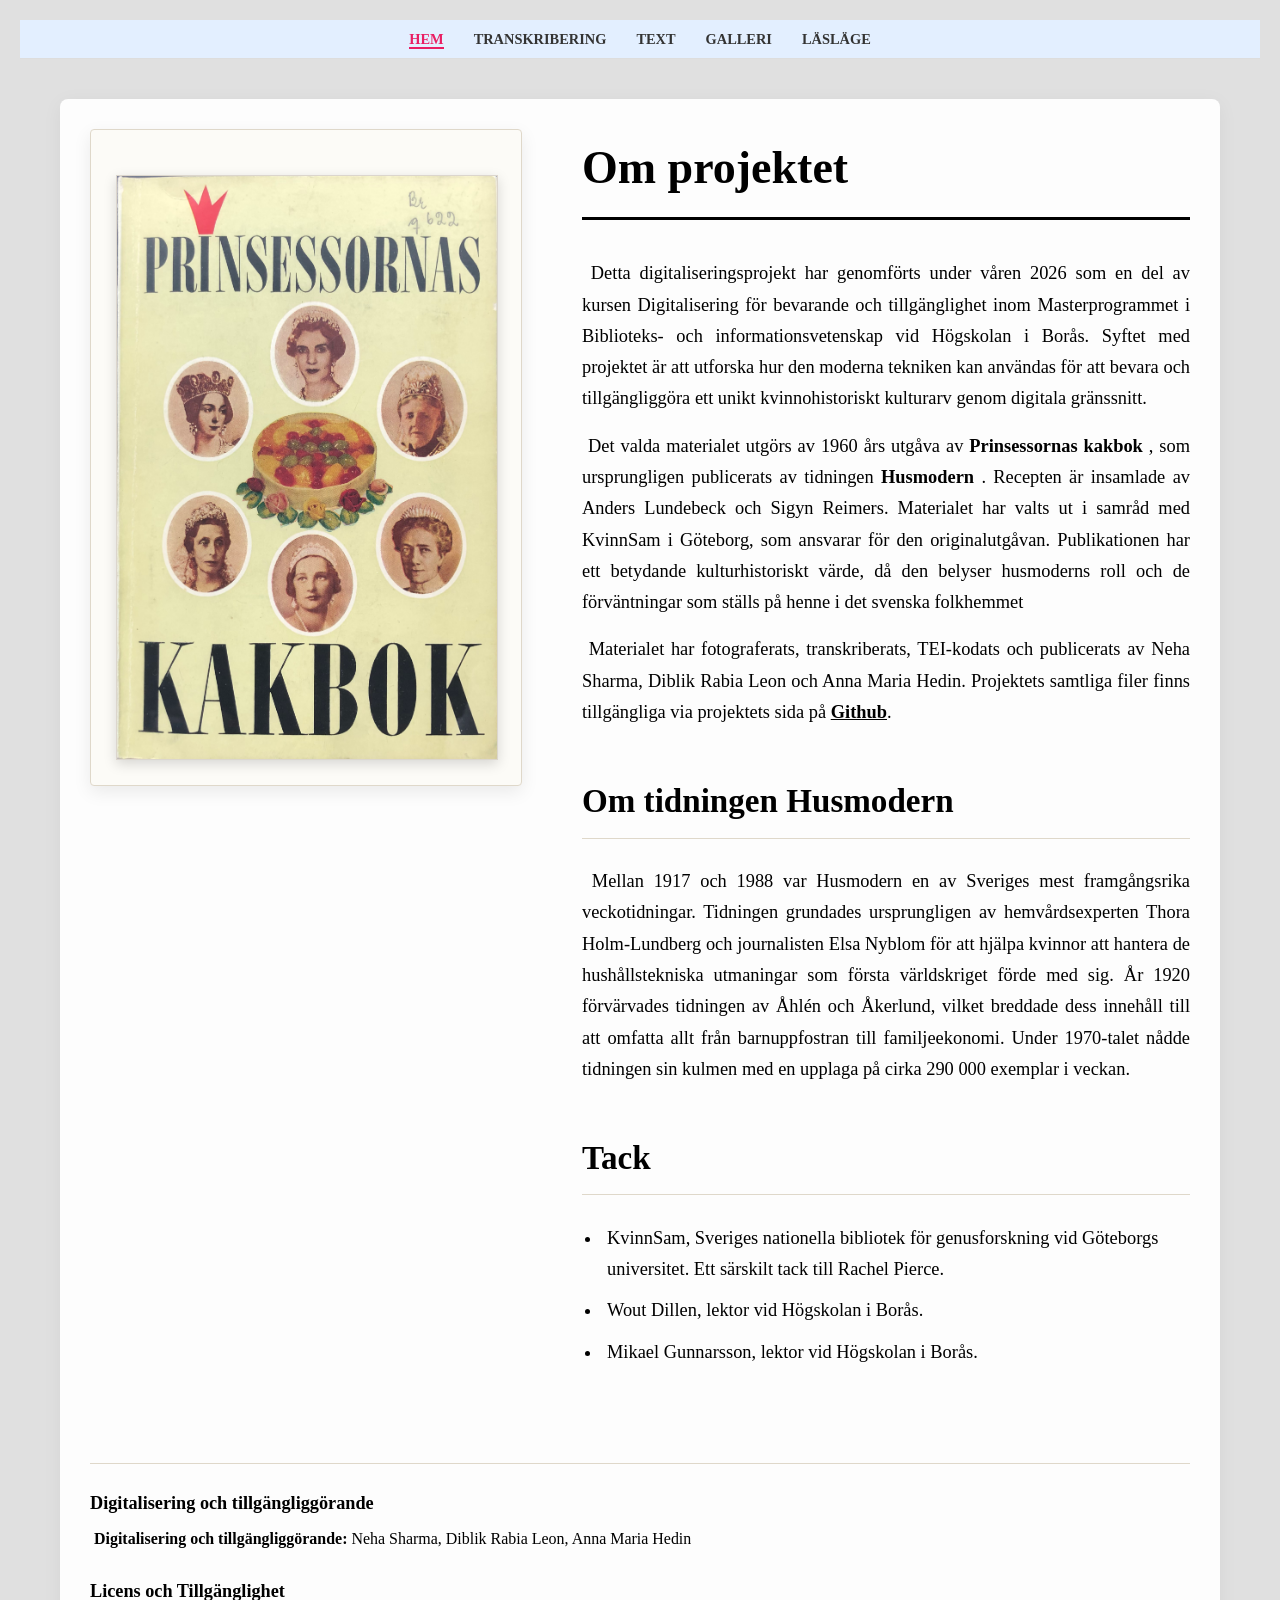
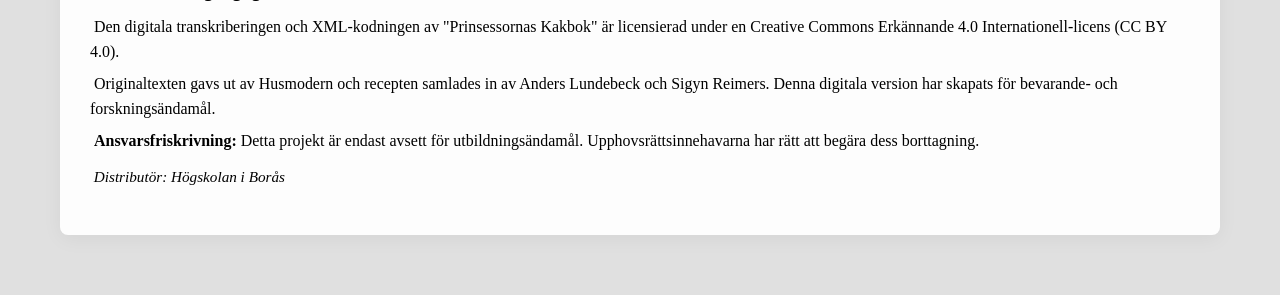
==== commit d52137a3: "updated small changed" ====
--- a/docs/index.html
+++ b/docs/index.html
@@ -29,7 +29,7 @@
                      och informationsvetenskap vid Högskolan i Borås. Syftet med projektet är att utforska
                      hur den moderna tekniken kan användas för att bevara och tillgängliggöra ett unikt
                      kvinnohistoriskt kulturarv genom digitala gränssnitt.</p>
-                  <p style="margin: 16px 0; text-align: justify; color: #000000;">Det valda materialet utgörs av 1960 års utgåva av <strong style="color: #000000; font-weight: bold;">Prinsessornas kakbok</strong>, som ursprungligen publicerats av tidningen <strong style="color: #000000; font-weight: bold;">Husmodern</strong>. Recepten är insamlade av Anders Lundebeck och Sigyn Reimers. Materialet har valts
+                  <p style="margin: 16px 0; text-align: justify; color: #000000;">Det valda materialet utgörs av 1960 års utgåva av <strong style="color: #000000; font-weight: bold;">Prinsessornas kakbok </strong>, som ursprungligen publicerats av tidningen <strong style="color: #000000; font-weight: bold;">Husmodern </strong>. Recepten är insamlade av Anders Lundebeck och Sigyn Reimers. Materialet har valts
                      ut i samråd med KvinnSam i Göteborg, som ansvarar för den originalutgåvan. Publikationen
                      har ett betydande kulturhistoriskt värde, då den belyser husmoderns roll och de förväntningar
                      som ställs på henne i det svenska folkhemmet</p>
@@ -79,4 +79,4 @@
          </section>
       </main>
    </body>
-</html>
+</html>
